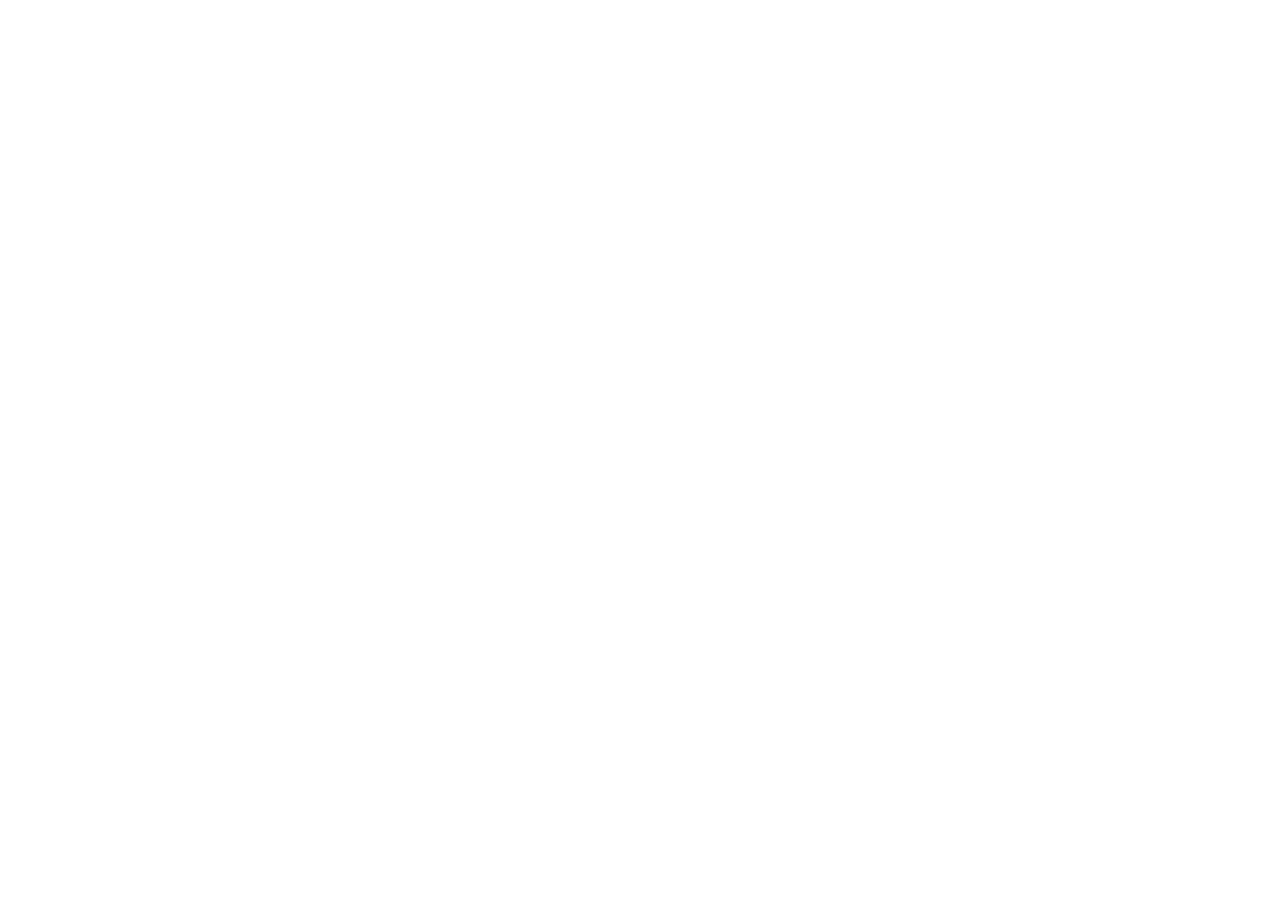
==== fsd.html @ 6228504e "README" ====
<!DOCTYPE html>
<html lang="en">
<head>
    <meta charset="UTF-8">
    <meta http-equiv="X-UA-Compatible" content="IE=edge">
    <meta name="viewport" content="width=device-width, initial-scale=1.0">
    <title>Document</title>
</head>
<body>
    <iframe src="https://www.jsdelivr.com/" frameborder="0"></iframe>
</body>
</html>
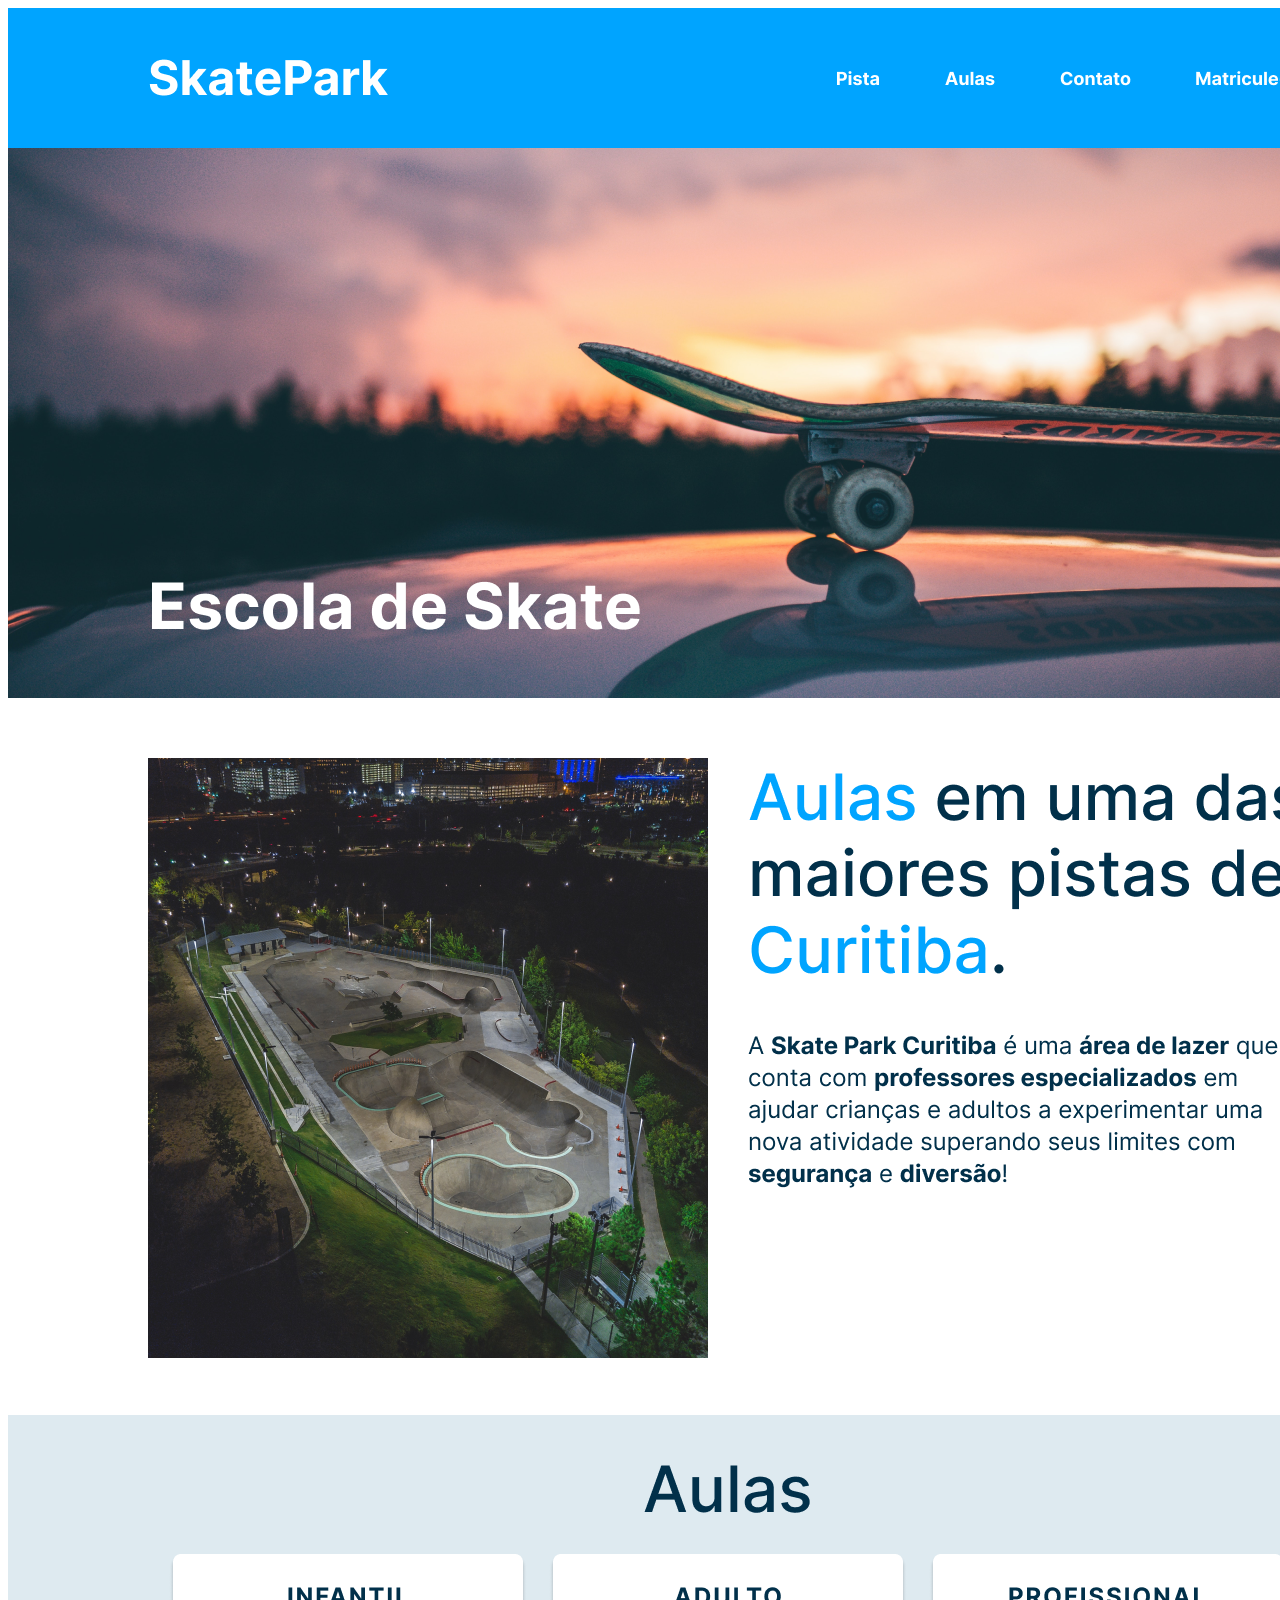
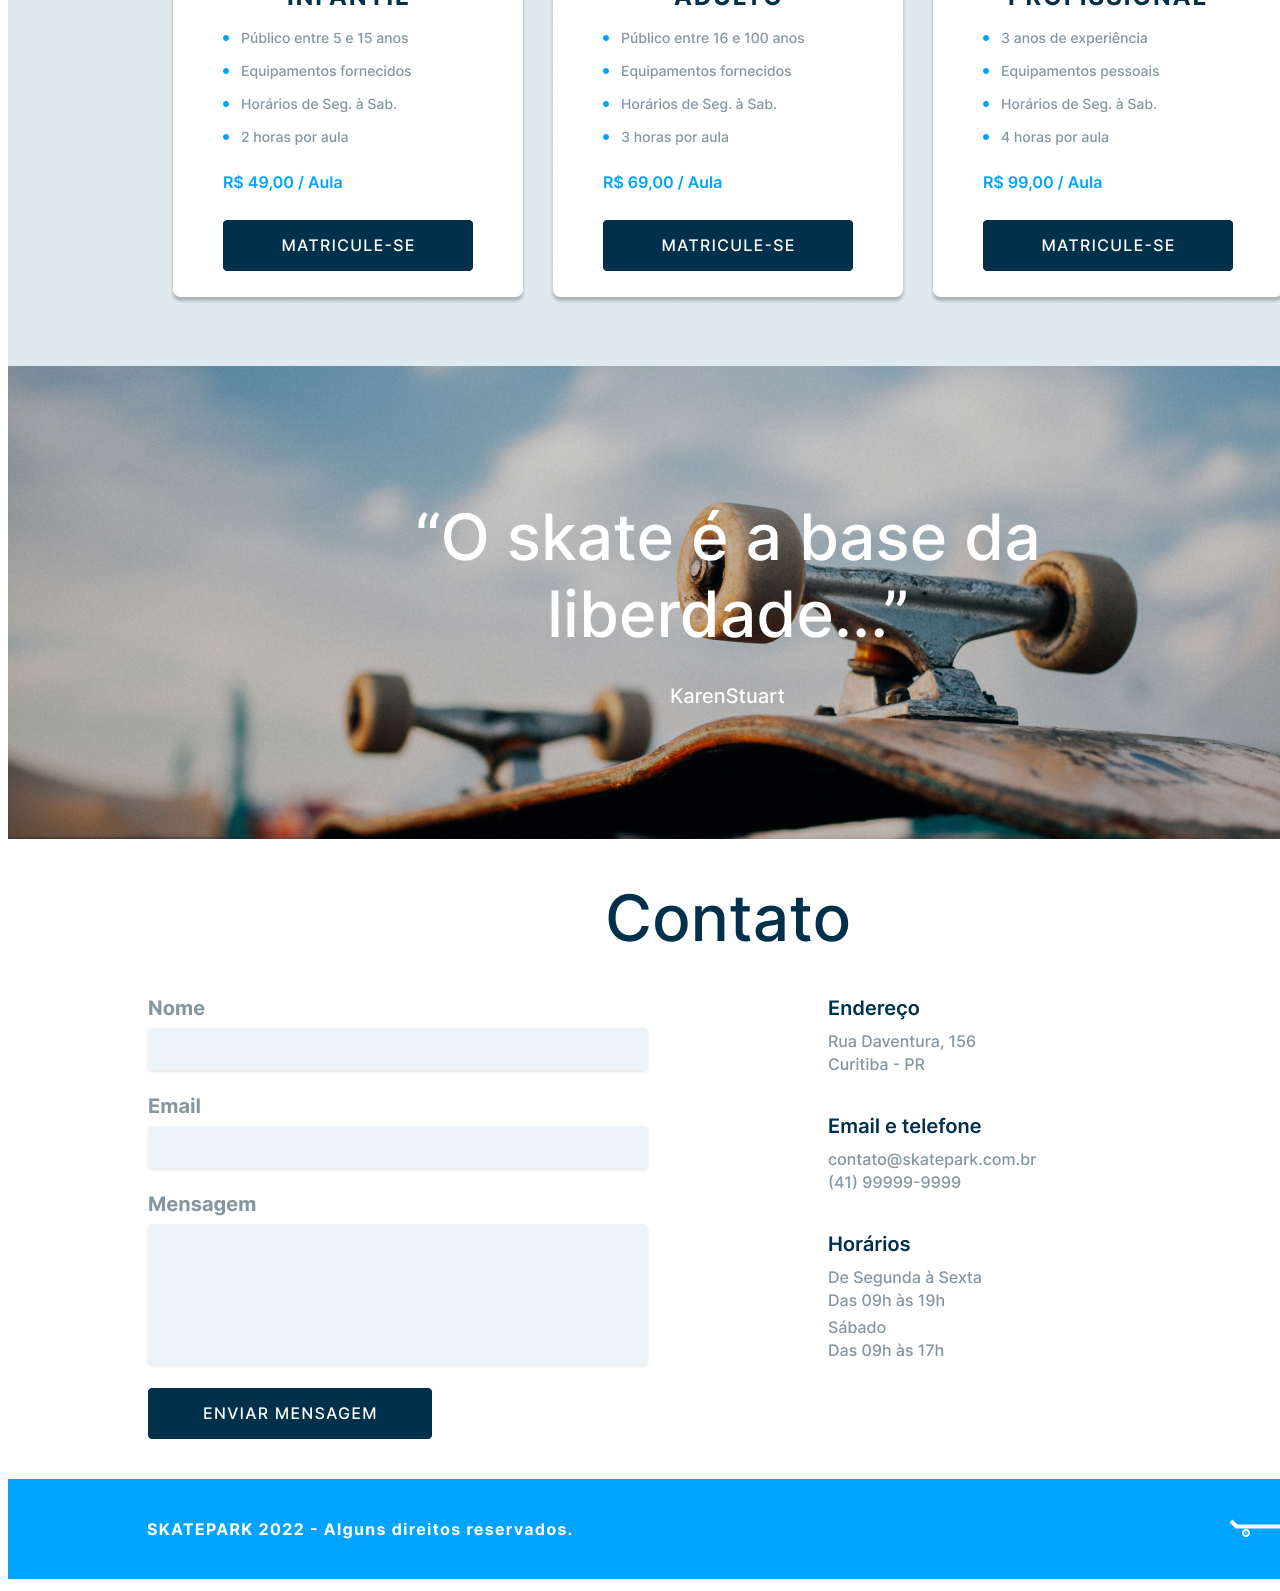
==== commit 28a4a470: "README" ====
--- a/fsd.html
+++ b/fsd.html
@@ -7,6 +7,7 @@
     <title>Document</title>
 </head>
 <body>
-    <iframe src="https://www.jsdelivr.com/" frameborder="0"></iframe>
+<img src="./assets/SkatePark (1).png" alt="">
+
 </body>
 </html>